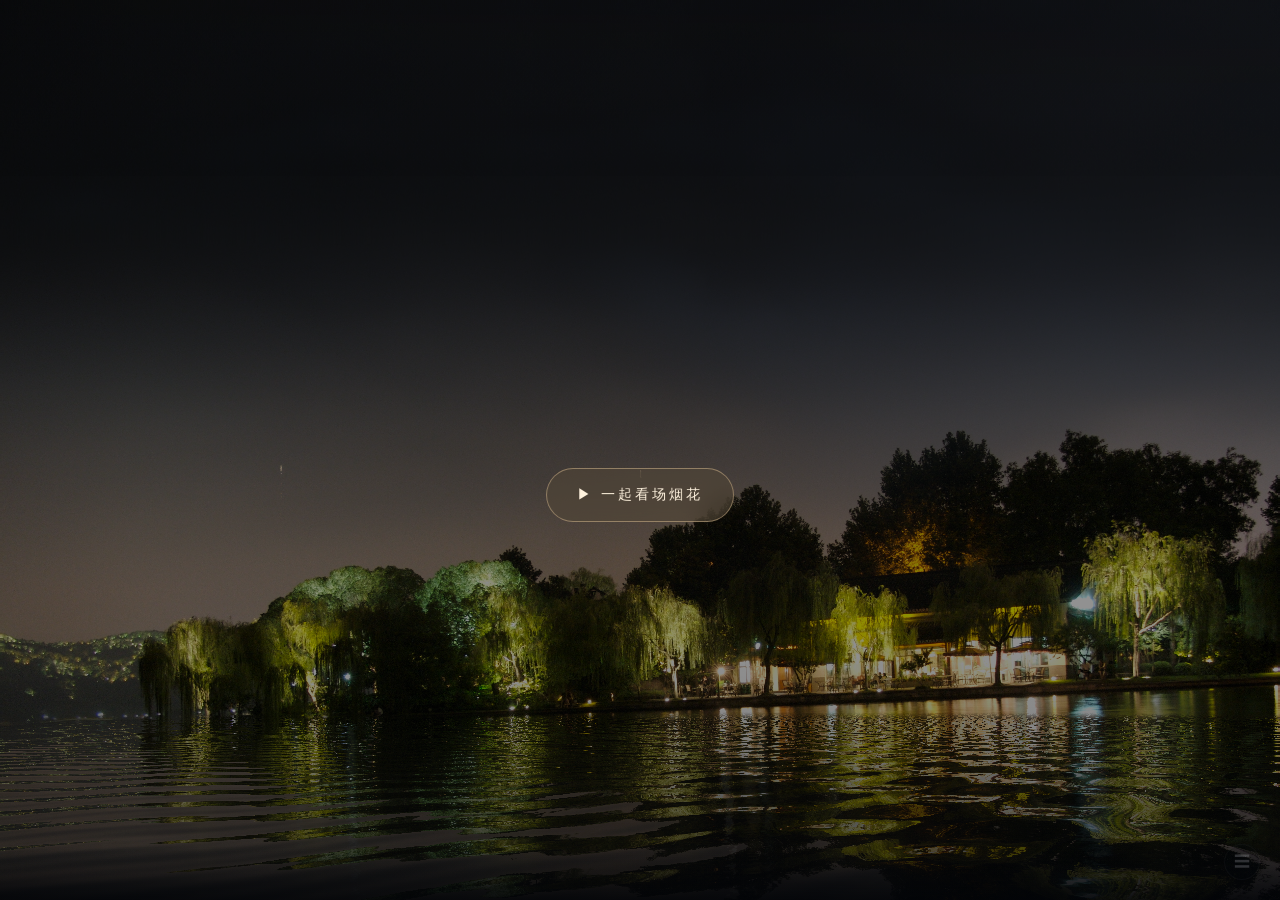
==== index.html @ 61e3f456 "Publish immersive fireworks experience on GitHub Pages" ====
<!doctype html><html lang="zh-CN"><head><meta charset="utf-8"><meta name="viewport" content="width=device-width,initial-scale=1,viewport-fit=cover"><meta name="theme-color" content="#020306"><title>焰场 · 沉浸式奇观剧场</title><meta name="description" content="岸边、扁舟、夜航，三段独立配乐、动态实景与烟花演出的沉浸旅程。"><link rel="icon" href="data:image/svg+xml,%3Csvg xmlns='http://www.w3.org/2000/svg' viewBox='0 0 50 50'%3E%3Ctext y='40' font-size='40'%3E🎆%3C/text%3E%3C/svg%3E"><link rel="stylesheet" href="style.css"></head><body>
<canvas id="world" aria-label="烟花节夜景"></canvas><canvas id="stage" aria-label="正在自动演出的沉浸式烟花秀"></canvas><canvas id="foreground" aria-hidden="true"></canvas><div id="shade"></div>
<header class="ui"><div class="brand"><span class="brand-symbol">✳</span><span>焰场<small>WORLDS LIVE</small></span></div><div class="top-controls"><span class="live"><i></i> 三种人生 · 同一片夜空</span><button id="sound" aria-label="开启现场声效" aria-pressed="false"><span>◖))</span> <b>开启现场声效</b></button><button id="fullscreen" aria-label="进入全屏">⛶ <b>大屏模式</b></button><button id="hide" aria-label="隐藏界面">⌄</button></div></header>
<section class="show-title ui"><div class="location" id="location">CHINA · LIUYANG</div><h1 id="title">浏阳 · 万焰齐鸣</h1><p id="subtitle">千发齐射，整片夜空都是主场。</p><div class="tags"><span>动态实景剧场</span><span id="tag">阵列齐射 / 金色瀑布</span></div></section>
<aside id="rotate-hint"><span class="rotate-icon">▱ ↻</span><h2>把天空横过来</h2><p>横屏观看，让整片烟花在眼前展开。</p><button id="rotate-start">横屏入场 · 开启声音</button><button id="portrait-skip">仍以竖屏观看</button></aside><button id="music-start" aria-label="播放音符交响，开启音乐与同步烟花">▶ 一起看场烟花</button><div id="intro-note">点击开启声音 <span>·</span> 从第一音符，完整入场</div>
<footer class="ui"><div class="program-top"><span><i></i> <b id="chapter">开场 · 万焰升空</b></span><span id="clock">00:00 / 01:36</span></div><div class="timeline"><div id="progress"></div><i style="left:35%"></i><i style="left:60%"></i><i style="left:86.67%"></i></div><div class="bottom-panel"><nav aria-label="选择主题"><button class="show active" data-pov="shore" aria-pressed="true"><span class="show-index">01</span><span class="show-name">岸边 · 万花入梦<small>丰富花型 / 远近交响</small></span><span class="show-art gold">✺</span></button><button class="show" data-pov="boat" aria-pressed="false"><span class="show-index">02</span><span class="show-name">扁舟 · 独游星河<small>第一视角 / 水上漫游</small></span><span class="show-art mint">≈</span></button><button class="show" data-pov="flight" aria-pressed="false"><span class="show-index">03</span><span class="show-name">夜航 · 万家灯火<small>城市掠影 / 电子夜曲</small></span><span class="show-art blue">⌁</span></button></nav><div class="playback"><button id="tour" aria-label="自动巡演" aria-pressed="false">↬ <b>单场循环</b></button><button id="pause" aria-label="暂停演出">Ⅱ</button><button id="restart" aria-label="重新播放">↻</button><label><span>画质</span><select id="quality" aria-label="烟花画质"><option value="auto">自动适配</option><option value="ultra">大屏超清</option><option value="balanced">流畅优先</option></select></label></div></div><div class="footnote"><span>当前主题自动循环 · 移开鼠标，沉浸观看</span><span><a href="credits.html" target="_blank" rel="noopener">摄影与音乐来源</a> <em>·</em> F 全屏 / H 隐藏 / 空格暂停</span></div></footer><button id="reveal" aria-label="显示控制界面">☰</button><div id="toast" role="status"></div><script src="symphony.js"></script><script src="environment-gl.js"></script><script src="voyage.js"></script><script src="scenes.js"></script><script src="app.js"></script></body></html>
---- style.css ----
:root{color-scheme:dark;--accent:#ffc976;--muted:#89909b}*{box-sizing:border-box}html,body{margin:0;width:100%;height:100%;overflow:hidden;background:#020306;color:#fff;font-family:Inter,"PingFang SC","Microsoft YaHei",sans-serif}canvas{position:fixed;inset:0;width:100%;height:100%}#world{z-index:0}#stage{z-index:1}#shade{position:fixed;inset:0;z-index:2;pointer-events:none;background:linear-gradient(180deg,#02030955,transparent 20%,transparent 70%,#020309b0)}button,select{font:inherit;color:inherit;cursor:pointer}button{border:0;background:transparent;transition:background .2s,border-color .2s,opacity .2s}button:hover{background:#ffffff15}button:focus-visible,select:focus-visible{outline:2px solid #ffd38b;outline-offset:5px}.ui{position:fixed;z-index:4;transition:opacity 1s,transform 1s}header{top:0;left:0;right:0;padding:30px 3.3%;display:flex;justify-content:space-between;align-items:center;background:linear-gradient(#02030777,transparent)}.brand{display:flex;gap:12px;align-items:center;font-weight:700;letter-spacing:5px;font-size:25px}.brand-symbol{font-size:40px;line-height:1;color:var(--accent);font-weight:400}.brand small{font-size:8px;letter-spacing:2px;display:block;font-weight:400;margin-top:5px;color:#c3c5ce}.top-controls{display:flex;align-items:center;gap:12px}.top-controls button{background:#09101c80;border:1px solid #ffffff20;border-radius:5px;padding:10px 13px;backdrop-filter:blur(10px);font-size:16px}.top-controls b{font-size:11px;vertical-align:middle;font-weight:400;margin-left:4px}.top-controls #sound{color:#f3d8ad;border-color:#ffd78b40}.top-controls #hide{font-size:19px;padding:7px 13px}.live{font-size:10px;letter-spacing:1px;color:#c5c7cd;margin-right:18px}.live i,.program-top i{display:inline-block;width:5px;height:5px;background:var(--accent);border-radius:50%;box-shadow:0 0 10px #e9b765;margin-right:8px}.show-title{left:3.5%;top:18%;pointer-events:none;text-shadow:0 2px 25px #000}.location{font-size:9px;letter-spacing:4px;color:var(--accent)}h1{font-size:clamp(24px,2.8vw,45px);font-weight:600;letter-spacing:2px;margin:14px 0 12px}.show-title p{font-size:11px;letter-spacing:1px;color:#b8bcc6;margin:0}.tags{display:flex;gap:8px;margin-top:19px}.tags span{font-size:8px;letter-spacing:1px;padding:6px 8px;border:1px solid #ffffff20;background:#0c142255;color:#c4c6cd;border-radius:2px}#intro-note{position:fixed;z-index:4;top:48%;left:50%;transform:translateX(-50%);color:#e4d2b4;font-size:12px;letter-spacing:2px;text-shadow:0 2px 10px #000;white-space:nowrap;transition:opacity 1s;pointer-events:none}#intro-note span{margin:0 10px;color:#777}footer{bottom:0;left:0;right:0;padding:20px 3.5% 17px;background:linear-gradient(transparent,#02040acf 40%)}.program-top{display:flex;align-items:center;justify-content:space-between;font-size:9px;letter-spacing:1px;margin-bottom:11px;color:#b8bdc7}.program-top b{font-weight:400}.program-top #clock{font-variant-numeric:tabular-nums;letter-spacing:2px;color:#828a9a}.timeline{position:relative;height:2px;background:#ffffff20;margin-bottom:22px}.timeline #progress{height:100%;width:0;background:var(--accent);box-shadow:0 0 10px #ffcf8560}.timeline>i{position:absolute;top:-1px;height:4px;width:1px;background:#b4b8c9}.bottom-panel{display:flex;align-items:center;justify-content:space-between;gap:25px}nav{display:flex;gap:10px;flex:1;max-width:930px}.show{position:relative;display:flex;align-items:center;gap:16px;text-align:left;border:1px solid #ffffff20;background:#11172080;backdrop-filter:blur(18px);border-radius:6px;padding:15px 19px;min-height:76px;flex:1;overflow:hidden}.show.active{background:linear-gradient(110deg,#9f794a30,#12182185);border-color:#f5c77880}.show-index{font-size:9px;color:#9297a2;align-self:start;margin-top:2px;font-variant-numeric:tabular-nums}.show.active .show-index{color:#f4cf96}.show-name{font-size:13px;letter-spacing:1px;z-index:1;white-space:nowrap}.show-name small{display:block;font-size:7px;color:#9097a4;letter-spacing:1.6px;margin-top:8px}.show-art{position:absolute;font-size:84px;font-weight:100;right:18px;top:-8px;opacity:.14;text-shadow:0 0 20px currentColor}.gold{color:#ffd69d}.pink{color:#ff91b9}.blue{color:#a0cfff}.playing{margin-left:auto;align-items:center;gap:2px;display:none;height:14px;z-index:2}.active .playing{display:flex}.playing i{height:10px;width:2px;background:#f5cc90;animation:eq .7s infinite alternate}.playing i:nth-child(2){animation-delay:-.5s;height:14px}.playing i:nth-child(3){animation-delay:-.2s;height:6px}@keyframes eq{to{height:3px}}.playback{display:flex;align-items:center;gap:12px}.playback button{font-size:20px;border:1px solid #ffffff26;border-radius:50%;height:36px;width:36px}.playback label{display:flex;flex-direction:column;gap:8px;font-size:8px;color:#8791a0;margin-left:5px}.playback select{font-size:10px;border:0;background:#0b101a;color:#c4cad4;padding:4px}.footnote{display:flex;justify-content:space-between;margin-top:19px;font-size:8px;color:#747d8d;letter-spacing:1px}.footnote em{font-style:normal;margin:0 10px}body.cinema .ui{opacity:0;pointer-events:none}body.cinema header{transform:translateY(-15px)}body.cinema footer{transform:translateY(20px)}body.cinema{cursor:none}body.cinema #intro-note{opacity:0}#reveal{position:fixed;bottom:20px;right:20px;z-index:6;width:36px;height:36px;border:1px solid #ffffff20;border-radius:50%;background:#07101b77;color:#c8cedb;opacity:0;pointer-events:none}body.cinema #reveal{opacity:.22;pointer-events:auto}#reveal:hover{opacity:1}#toast{position:fixed;top:110px;left:50%;transform:translateX(-50%);z-index:10;border-radius:6px;background:#111b2de0;padding:12px 20px;color:#ead3b2;font-size:12px;opacity:0;transition:opacity .3s;pointer-events:none}.paused .playing i{animation-play-state:paused}@media(min-width:2000px){header{padding-top:45px}.show-title{top:15%}.show{min-height:100px}.show-name{font-size:18px}nav{max-width:1300px}footer{padding-bottom:35px}.footnote,.program-top{font-size:12px}}@media(max-width:900px){.live{display:none}.show{gap:8px;padding:13px 10px}.show-name{font-size:11px}.show-name small{font-size:6px}.playback{gap:5px}.playback label{display:none}.bottom-panel{gap:12px}nav{gap:7px}.footnote span:last-child{font-size:7px}.show-title{top:16%}}@media(max-width:600px){header{padding:22px 5%}.brand{font-size:20px;gap:7px}.brand-symbol{font-size:30px}.brand small{font-size:6px}.top-controls{gap:6px}.top-controls button{padding:8px}.top-controls b{display:none}.top-controls #sound b{display:inline;font-size:9px;margin:0}.show-title{left:5%;top:17%}h1{font-size:25px}.show-title p{font-size:9px}.tags{display:none}.location{font-size:7px}.show-title{max-width:70%}footer{padding:15px 4%}.timeline{margin-bottom:14px}.show{padding:12px 8px;min-height:67px;gap:7px}.show-index{font-size:7px}.show-name{font-size:10px;letter-spacing:0}.show-name small{font-size:5px;letter-spacing:.5px}.show-art{font-size:60px;right:0;top:4px}.playing{display:none!important}.playback{display:none}.footnote{font-size:7px;letter-spacing:0}.footnote span:last-child{max-width:45%;line-height:1.6;text-align:right}.footnote em{display:none}#intro-note{font-size:9px;letter-spacing:1px;width:100%;text-align:center}.top-controls #hide{display:none}}

/* Seven worlds: a single filmstrip, no configuration before viewing. */
.bottom-panel{display:block}nav{display:grid;grid-template-columns:repeat(7,minmax(0,1fr));max-width:none;width:100%;gap:8px}.show{min-width:0;gap:8px;padding:15px 11px}.show-index{font-size:8px}.show-name{font-size:11px;letter-spacing:.4px}.show-name small{font-size:6px;letter-spacing:1px}.show-art{right:5px;font-size:70px}.playing{position:absolute;right:8px;bottom:13px}.mint{color:#83ffcf}.violet{color:#be8bff}.playback{position:absolute;top:8px;right:3.5%;gap:8px}.playback button{width:27px;height:27px;font-size:15px}.playback label{flex-direction:row;align-items:center}.playback label>span{display:none}.playback #tour{border-radius:5px;width:auto;font-size:15px;padding:0 10px;border-color:#ffffff30;color:#bbc5d4}.playback #tour[aria-pressed=true]{color:var(--accent);border-color:#b9a9d277}.playback #tour b{font-size:9px;font-weight:400}.program-top{padding-right:330px;min-height:21px;align-items:center}.timeline{margin-top:4px}.show-title{top:15%}.show-title h1{font-size:clamp(22px,2.6vw,43px)}
@media(max-width:1050px){nav{display:flex;overflow-x:auto;scrollbar-width:thin;scrollbar-color:#5c5269 transparent;padding-bottom:6px}.show{min-width:148px;flex:1}.playback label{display:none}.program-top{padding-right:220px}}
@media(max-width:600px){.playback{display:flex;top:7px}.playback #restart{display:none}.playback #tour b{font-size:8px}.playback #tour{padding:0 7px}.program-top{padding-right:140px;font-size:8px}.program-top #clock{font-size:7px;letter-spacing:0}.show{min-width:126px;min-height:65px;padding:11px 8px}.show-name{font-size:10px}.show-name small{font-size:6px}.show-title h1{font-size:23px}.show-title{top:15%;max-width:90%}.footnote>span:last-child{display:none}.footnote{justify-content:center}.top-controls #sound b{display:none}}

/* Eight curated shows. */
@media(min-width:1051px){nav{grid-template-columns:repeat(8,minmax(0,1fr))}.show{padding-left:9px;padding-right:7px}.show-index{font-size:7px}.show-name{font-size:10px}}

#music-start{display:none;position:fixed;z-index:7;left:50%;top:55%;transform:translate(-50%,-50%);padding:17px 30px;border:1px solid #b9c9ff77;border-radius:40px;background:linear-gradient(115deg,#637acf66,#bc71a344);box-shadow:0 0 45px #8a9aff20;backdrop-filter:blur(14px);color:#f2f0ff;letter-spacing:3px;font-size:14px;cursor:pointer}.symphony:not(.sound-on) #music-start{display:block}.symphony:not(.sound-on){cursor:default}#music-start:hover{background:#778be777;box-shadow:0 0 55px #8a9aff40}#music-start:disabled{opacity:.6;cursor:wait}
/* The viewpoint belongs to the audience, not the show controls. */
#foreground{z-index:2;pointer-events:none}.viewpoints{top:34%;left:3.5%;display:none;gap:7px;align-items:center}.symphony .viewpoints{display:flex}.viewpoints button{border:1px solid #e5c39a44;padding:9px 13px;border-radius:30px;background:#0b111bc0;color:#c7c7c9;font-size:10px;backdrop-filter:blur(10px)}.viewpoints button[aria-pressed=true]{color:#ffe3bb;border-color:#e5c39a99;background:#5d49344d}.viewpoints a{color:#b8b3aa;font-size:9px;margin-left:8px}#music-start{background:#594b3966;border-color:#d3b78d88;color:#fff3df;box-shadow:none}#rotate-hint{display:none;position:fixed;inset:0;z-index:20;background:#050a13f5;align-items:center;justify-content:center;flex-direction:column;text-align:center;padding:30px}#rotate-hint h2{font-size:25px;font-weight:500;letter-spacing:3px}#rotate-hint p{color:#acb2be;font-size:12px;line-height:1.8}.rotate-icon{font-size:60px;color:#e5c39a}#rotate-start{border:1px solid #e5c39a77;border-radius:25px;padding:14px 23px;margin-top:28px;font-size:13px;color:#f5dfbd}#portrait-skip{font-size:11px;color:#9299a5;margin-top:18px;padding:12px}body.cinema #rotate-hint{cursor:default}
@media(max-width:700px) and (orientation:portrait){body:not(.portrait-accepted) #rotate-hint{display:flex}.viewpoints{left:5%;top:32%;flex-wrap:wrap;right:5%}.viewpoints button{padding:8px 10px;font-size:9px}.viewpoints a{width:100%;margin-top:3px}.show-title p{line-height:1.6}}
@media(max-height:550px) and (orientation:landscape){header{padding:12px 3.5%}.brand{font-size:18px}.brand-symbol{font-size:27px}.brand small,.live,.tags,.footnote{display:none}.top-controls button{padding:5px 9px}.show-title{top:20%}.show-title h1{font-size:22px;margin:7px 0}.show-title p{font-size:9px}.viewpoints{top:40%}.viewpoints button{padding:7px 10px;font-size:9px}footer{padding:10px 3.5% 8px}.show{min-height:45px;padding:8px 10px}.show-name small{display:none}.timeline{margin-bottom:9px}.program-top{margin-bottom:4px}.playback{top:3px}#music-start{top:60%;padding:12px 24px;font-size:12px}#intro-note{top:51%;font-size:9px}.show-art{font-size:50px}#toast{top:60px}}
/* Three destinations, each with its own journey. */
nav{display:grid!important;grid-template-columns:repeat(3,minmax(0,1fr))!important;max-width:100%;gap:14px;overflow:visible}.show{min-width:0;min-height:75px;padding:15px 22px;gap:15px}.show-name{font-size:15px;letter-spacing:2px}.show-name small{font-size:9px;letter-spacing:1px;color:#b5ad9f}.show-index{font-size:10px}.show[aria-pressed=true]{border-color:#d9bb8b99;background:linear-gradient(110deg,#88683a44,#121821aa)}.footnote a{color:#a39c91;text-decoration:none}.show-title{top:17%}.show-title h1{font-weight:400;letter-spacing:4px}.tags{margin-top:15px}.timeline{margin-bottom:16px}
@media(max-width:700px){nav{gap:7px}.show{padding:10px 8px;min-height:60px;gap:5px}.show-name{font-size:11px;letter-spacing:0}.show-name small{font-size:7px;letter-spacing:0}.show-index{font-size:7px}.show-art{opacity:.1}}
@media(max-height:550px) and (orientation:landscape){.show{min-height:43px;padding:8px 16px}.show-name{font-size:12px}.show-title{top:23%}.show-title p{max-width:350px}.tags{display:none}.show-name small{display:inline;margin-left:12px;font-size:8px}.show-art{font-size:46px}}

#environment-gl{z-index:1;pointer-events:none}#stage{z-index:2}#foreground{z-index:3}#shade{z-index:3}body.cinema #shade{opacity:.25}
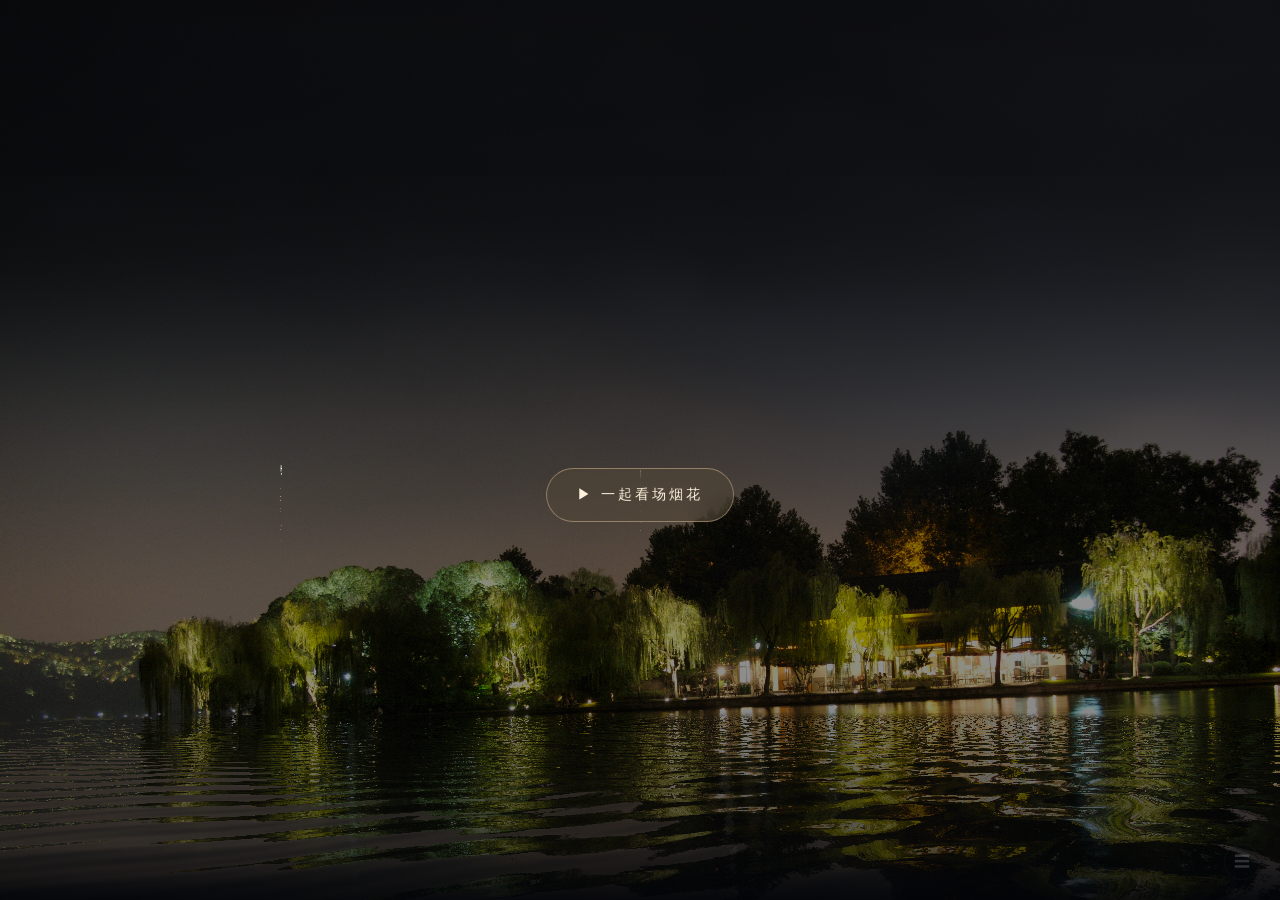
==== commit 9d829907: "Refine fireworks with crisp star cores, distinct ember physics and restrained glow" ====
--- a/index.html
+++ b/index.html
@@ -3,4 +3,4 @@
 <header class="ui"><div class="brand"><span class="brand-symbol">✳</span><span>焰场<small>WORLDS LIVE</small></span></div><div class="top-controls"><span class="live"><i></i> 三种人生 · 同一片夜空</span><button id="sound" aria-label="开启现场声效" aria-pressed="false"><span>◖))</span> <b>开启现场声效</b></button><button id="fullscreen" aria-label="进入全屏">⛶ <b>大屏模式</b></button><button id="hide" aria-label="隐藏界面">⌄</button></div></header>
 <section class="show-title ui"><div class="location" id="location">CHINA · LIUYANG</div><h1 id="title">浏阳 · 万焰齐鸣</h1><p id="subtitle">千发齐射，整片夜空都是主场。</p><div class="tags"><span>动态实景剧场</span><span id="tag">阵列齐射 / 金色瀑布</span></div></section>
 <aside id="rotate-hint"><span class="rotate-icon">▱ ↻</span><h2>把天空横过来</h2><p>横屏观看，让整片烟花在眼前展开。</p><button id="rotate-start">横屏入场 · 开启声音</button><button id="portrait-skip">仍以竖屏观看</button></aside><button id="music-start" aria-label="播放音符交响，开启音乐与同步烟花">▶ 一起看场烟花</button><div id="intro-note">点击开启声音 <span>·</span> 从第一音符，完整入场</div>
-<footer class="ui"><div class="program-top"><span><i></i> <b id="chapter">开场 · 万焰升空</b></span><span id="clock">00:00 / 01:36</span></div><div class="timeline"><div id="progress"></div><i style="left:35%"></i><i style="left:60%"></i><i style="left:86.67%"></i></div><div class="bottom-panel"><nav aria-label="选择主题"><button class="show active" data-pov="shore" aria-pressed="true"><span class="show-index">01</span><span class="show-name">岸边 · 万花入梦<small>丰富花型 / 远近交响</small></span><span class="show-art gold">✺</span></button><button class="show" data-pov="boat" aria-pressed="false"><span class="show-index">02</span><span class="show-name">扁舟 · 独游星河<small>第一视角 / 水上漫游</small></span><span class="show-art mint">≈</span></button><button class="show" data-pov="flight" aria-pressed="false"><span class="show-index">03</span><span class="show-name">夜航 · 万家灯火<small>城市掠影 / 电子夜曲</small></span><span class="show-art blue">⌁</span></button></nav><div class="playback"><button id="tour" aria-label="自动巡演" aria-pressed="false">↬ <b>单场循环</b></button><button id="pause" aria-label="暂停演出">Ⅱ</button><button id="restart" aria-label="重新播放">↻</button><label><span>画质</span><select id="quality" aria-label="烟花画质"><option value="auto">自动适配</option><option value="ultra">大屏超清</option><option value="balanced">流畅优先</option></select></label></div></div><div class="footnote"><span>当前主题自动循环 · 移开鼠标，沉浸观看</span><span><a href="credits.html" target="_blank" rel="noopener">摄影与音乐来源</a> <em>·</em> F 全屏 / H 隐藏 / 空格暂停</span></div></footer><button id="reveal" aria-label="显示控制界面">☰</button><div id="toast" role="status"></div><script src="symphony.js"></script><script src="environment-gl.js"></script><script src="voyage.js"></script><script src="scenes.js"></script><script src="app.js"></script></body></html>
+<footer class="ui"><div class="program-top"><span><i></i> <b id="chapter">开场 · 万焰升空</b></span><span id="clock">00:00 / 01:36</span></div><div class="timeline"><div id="progress"></div><i style="left:35%"></i><i style="left:60%"></i><i style="left:86.67%"></i></div><div class="bottom-panel"><nav aria-label="选择主题"><button class="show active" data-pov="shore" aria-pressed="true"><span class="show-index">01</span><span class="show-name">岸边 · 万花入梦<small>丰富花型 / 远近交响</small></span><span class="show-art gold">✺</span></button><button class="show" data-pov="boat" aria-pressed="false"><span class="show-index">02</span><span class="show-name">扁舟 · 独游星河<small>第一视角 / 水上漫游</small></span><span class="show-art mint">≈</span></button><button class="show" data-pov="flight" aria-pressed="false"><span class="show-index">03</span><span class="show-name">夜航 · 万家灯火<small>城市掠影 / 电子夜曲</small></span><span class="show-art blue">⌁</span></button></nav><div class="playback"><button id="tour" aria-label="自动巡演" aria-pressed="false">↬ <b>单场循环</b></button><button id="pause" aria-label="暂停演出">Ⅱ</button><button id="restart" aria-label="重新播放">↻</button><label><span>画质</span><select id="quality" aria-label="烟花画质"><option value="auto">自动适配</option><option value="ultra">大屏超清</option><option value="balanced">流畅优先</option></select></label></div></div><div class="footnote"><span>当前主题自动循环 · 移开鼠标，沉浸观看</span><span><a href="credits.html" target="_blank" rel="noopener">摄影与音乐来源</a> <em>·</em> F 全屏 / H 隐藏 / 空格暂停</span></div></footer><button id="reveal" aria-label="显示控制界面">☰</button><div id="toast" role="status"></div><script src="symphony.js"></script><script src="environment-gl.js"></script><script src="voyage.js"></script><script src="scenes.js"></script><script src="app.js?v=20261016-clear-stars-3"></script></body></html>
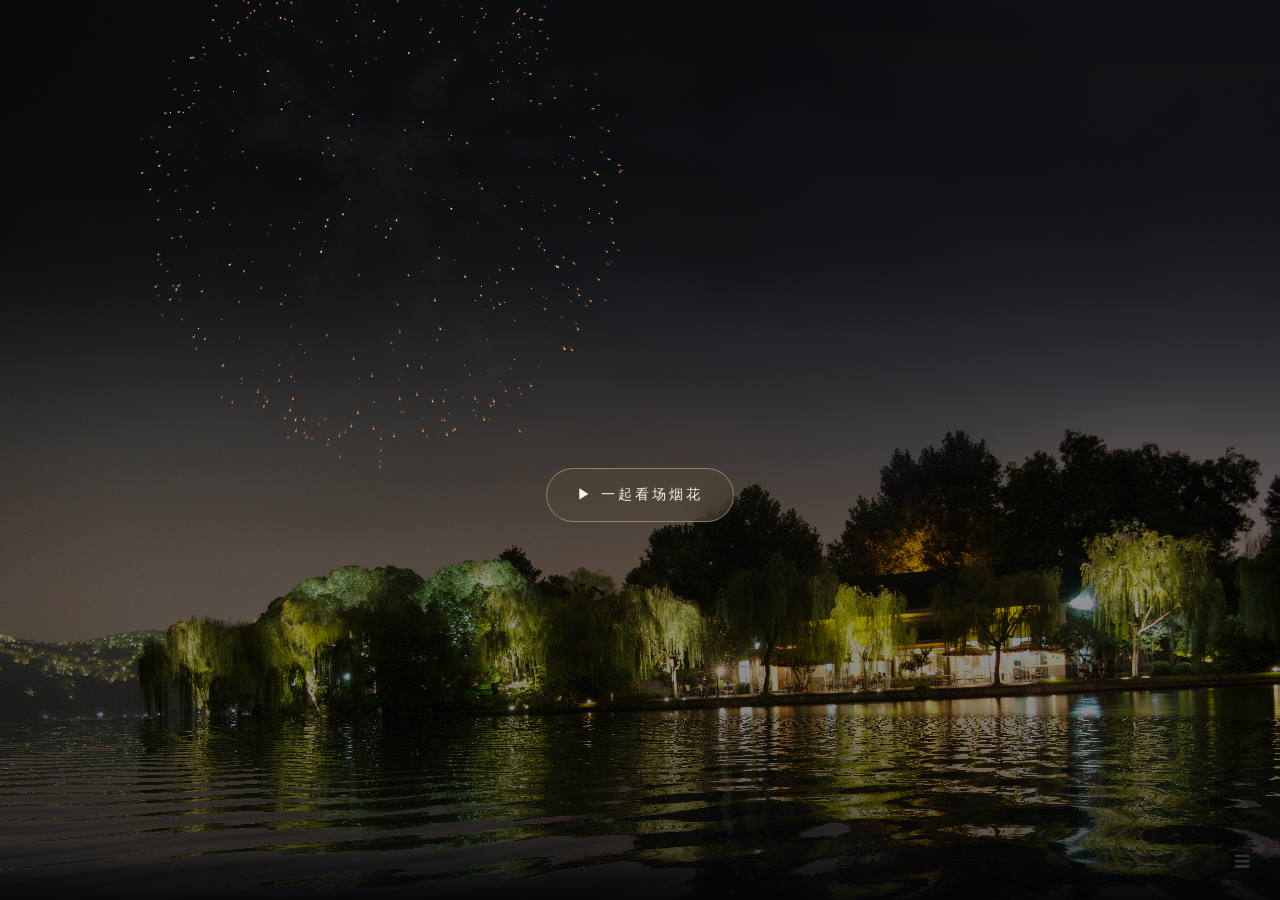
==== commit e0647176: "Match theme scores to fireworks, calibrate audio output and smooth frame pacing" ====
--- a/index.html
+++ b/index.html
@@ -3,4 +3,4 @@
 <header class="ui"><div class="brand"><span class="brand-symbol">✳</span><span>焰场<small>WORLDS LIVE</small></span></div><div class="top-controls"><span class="live"><i></i> 三种人生 · 同一片夜空</span><button id="sound" aria-label="开启现场声效" aria-pressed="false"><span>◖))</span> <b>开启现场声效</b></button><button id="fullscreen" aria-label="进入全屏">⛶ <b>大屏模式</b></button><button id="hide" aria-label="隐藏界面">⌄</button></div></header>
 <section class="show-title ui"><div class="location" id="location">CHINA · LIUYANG</div><h1 id="title">浏阳 · 万焰齐鸣</h1><p id="subtitle">千发齐射，整片夜空都是主场。</p><div class="tags"><span>动态实景剧场</span><span id="tag">阵列齐射 / 金色瀑布</span></div></section>
 <aside id="rotate-hint"><span class="rotate-icon">▱ ↻</span><h2>把天空横过来</h2><p>横屏观看，让整片烟花在眼前展开。</p><button id="rotate-start">横屏入场 · 开启声音</button><button id="portrait-skip">仍以竖屏观看</button></aside><button id="music-start" aria-label="播放音符交响，开启音乐与同步烟花">▶ 一起看场烟花</button><div id="intro-note">点击开启声音 <span>·</span> 从第一音符，完整入场</div>
-<footer class="ui"><div class="program-top"><span><i></i> <b id="chapter">开场 · 万焰升空</b></span><span id="clock">00:00 / 01:36</span></div><div class="timeline"><div id="progress"></div><i style="left:35%"></i><i style="left:60%"></i><i style="left:86.67%"></i></div><div class="bottom-panel"><nav aria-label="选择主题"><button class="show active" data-pov="shore" aria-pressed="true"><span class="show-index">01</span><span class="show-name">岸边 · 万花入梦<small>丰富花型 / 远近交响</small></span><span class="show-art gold">✺</span></button><button class="show" data-pov="boat" aria-pressed="false"><span class="show-index">02</span><span class="show-name">扁舟 · 独游星河<small>第一视角 / 水上漫游</small></span><span class="show-art mint">≈</span></button><button class="show" data-pov="flight" aria-pressed="false"><span class="show-index">03</span><span class="show-name">夜航 · 万家灯火<small>城市掠影 / 电子夜曲</small></span><span class="show-art blue">⌁</span></button></nav><div class="playback"><button id="tour" aria-label="自动巡演" aria-pressed="false">↬ <b>单场循环</b></button><button id="pause" aria-label="暂停演出">Ⅱ</button><button id="restart" aria-label="重新播放">↻</button><label><span>画质</span><select id="quality" aria-label="烟花画质"><option value="auto">自动适配</option><option value="ultra">大屏超清</option><option value="balanced">流畅优先</option></select></label></div></div><div class="footnote"><span>当前主题自动循环 · 移开鼠标，沉浸观看</span><span><a href="credits.html" target="_blank" rel="noopener">摄影与音乐来源</a> <em>·</em> F 全屏 / H 隐藏 / 空格暂停</span></div></footer><button id="reveal" aria-label="显示控制界面">☰</button><div id="toast" role="status"></div><script src="symphony.js"></script><script src="environment-gl.js"></script><script src="voyage.js"></script><script src="scenes.js"></script><script src="app.js?v=20261016-clear-stars-3"></script></body></html>
+<footer class="ui"><div class="program-top"><span><i></i> <b id="chapter">开场 · 万焰升空</b></span><span id="clock">00:00 / 01:36</span></div><div class="timeline"><div id="progress"></div><i style="left:35%"></i><i style="left:60%"></i><i style="left:86.67%"></i></div><div class="bottom-panel"><nav aria-label="选择主题"><button class="show active" data-pov="shore" aria-pressed="true"><span class="show-index">01</span><span class="show-name">岸边 · 万花入梦<small>丰富花型 / 远近交响</small></span><span class="show-art gold">✺</span></button><button class="show" data-pov="boat" aria-pressed="false"><span class="show-index">02</span><span class="show-name">扁舟 · 独游星河<small>第一视角 / 水上漫游</small></span><span class="show-art mint">≈</span></button><button class="show" data-pov="flight" aria-pressed="false"><span class="show-index">03</span><span class="show-name">夜航 · 万家灯火<small>城市掠影 / 电子夜曲</small></span><span class="show-art blue">⌁</span></button></nav><div class="playback"><button id="tour" aria-label="自动巡演" aria-pressed="false">↬ <b>单场循环</b></button><button id="pause" aria-label="暂停演出">Ⅱ</button><button id="restart" aria-label="重新播放">↻</button><label><span>画质</span><select id="quality" aria-label="烟花画质"><option value="auto">自动适配</option><option value="ultra">大屏超清</option><option value="balanced">流畅优先</option></select></label></div></div><div class="footnote"><span>当前主题自动循环 · 移开鼠标，沉浸观看</span><span><a href="credits.html" target="_blank" rel="noopener">摄影与音乐来源</a> <em>·</em> F 全屏 / H 隐藏 / 空格暂停</span></div></footer><button id="reveal" aria-label="显示控制界面">☰</button><div id="toast" role="status"></div><script src="symphony.js?v=20261016-music-motion-3"></script><script src="environment-gl.js?v=20261016-music-motion-3"></script><script src="voyage.js"></script><script src="scenes.js?v=20261016-music-motion-3"></script><script src="app.js?v=20261016-music-motion-3"></script></body></html>
